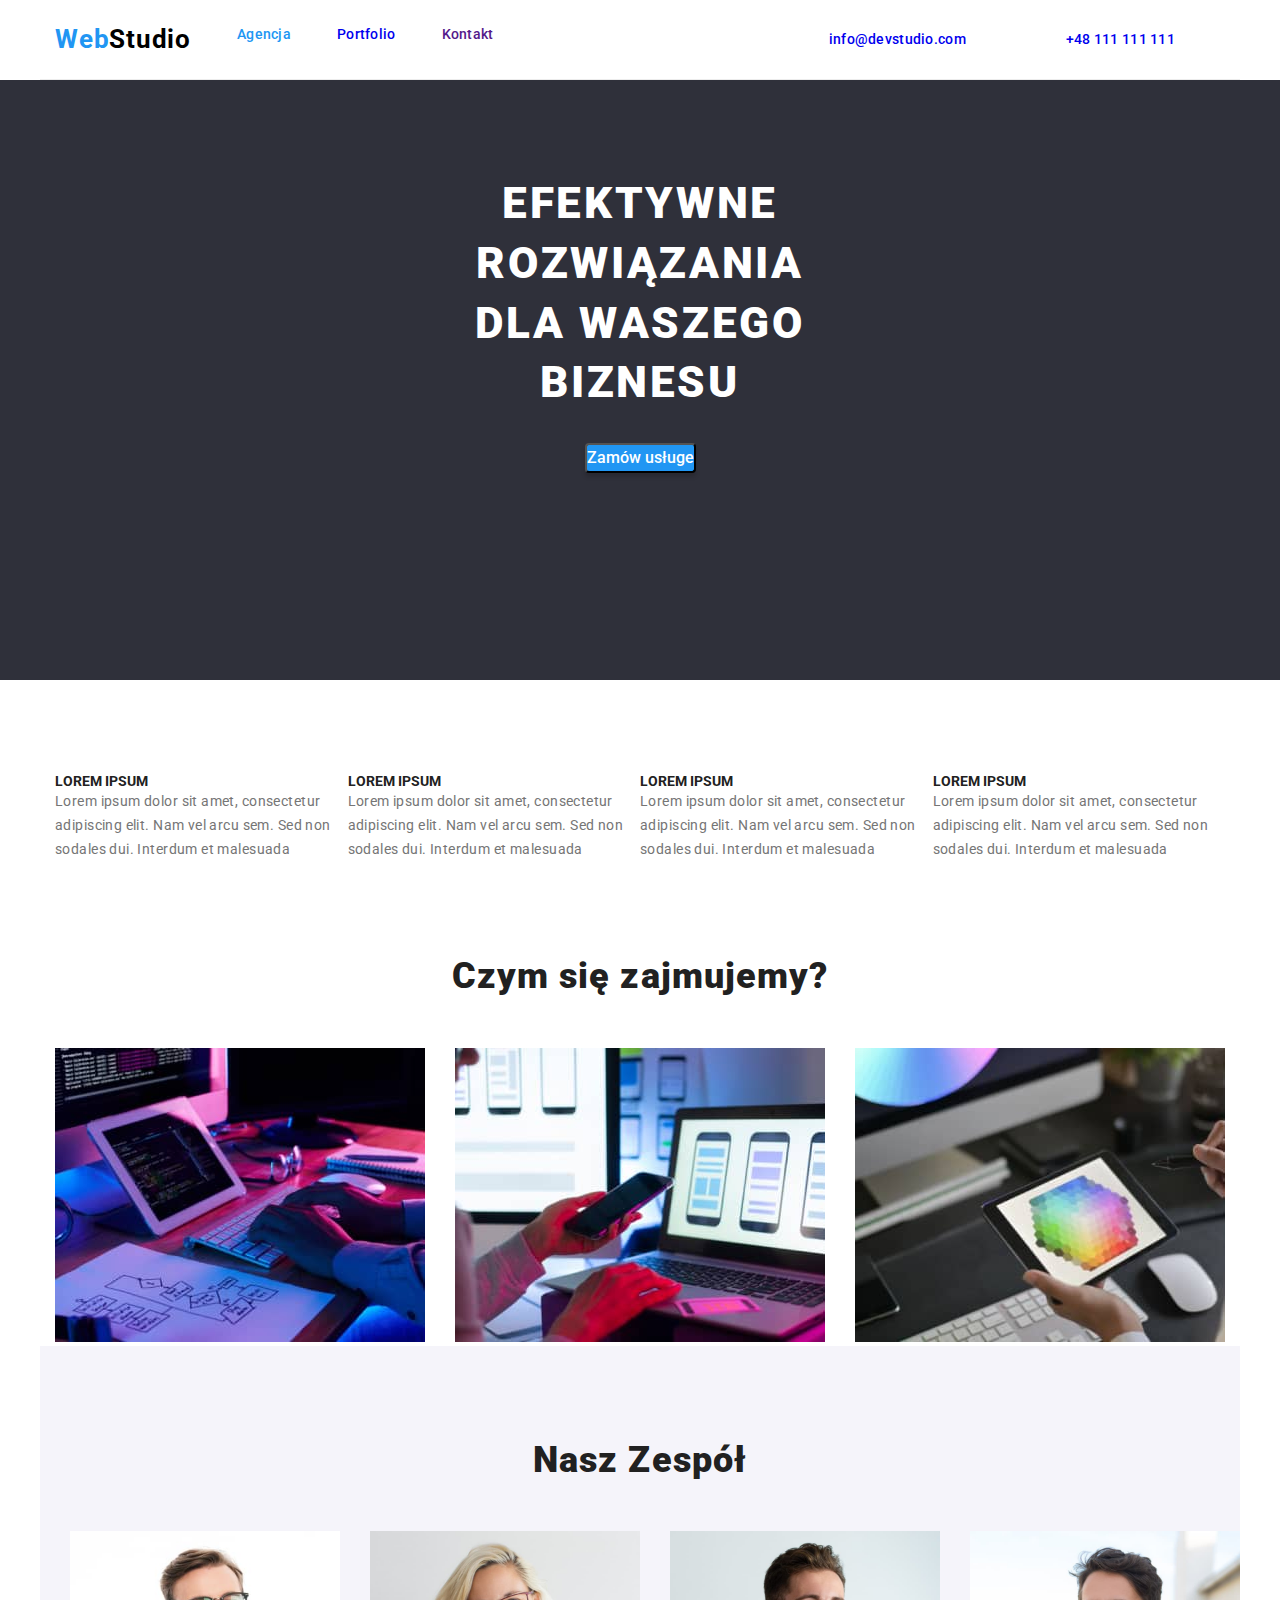
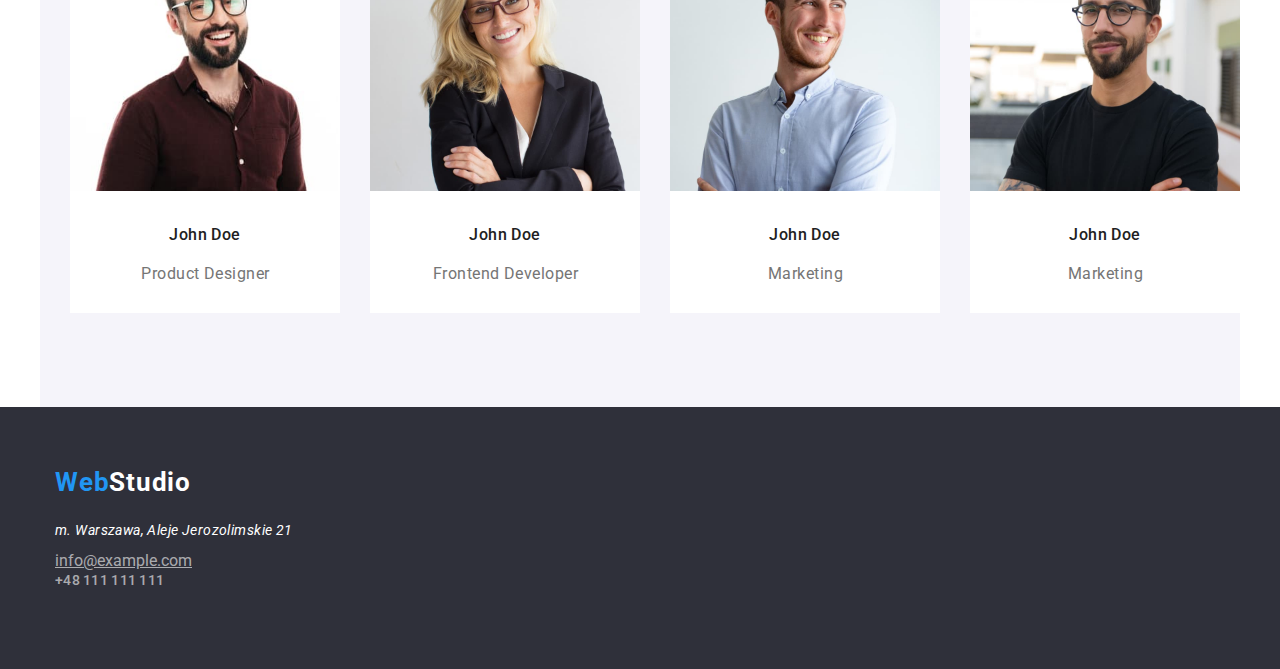
==== index.html @ 79564c48 "I corrected mistakes" ====
<!DOCTYPE html>
<html lang="en">
<head>
    <meta charset="UTF-8">
    <meta http-equiv="X-UA-Compatible" content="IE=edge">
    <meta name="viewport" content="width=device-width, initial-scale=1.0">

<link rel="preconnect" href="https://fonts.googleapis.com">
<link rel="preconnect" href="https://fonts.gstatic.com" crossorigin>
<link href="https://fonts.googleapis.com/css2?family=Raleway:wght@700&family=Roboto:wght@400;500;700;900&display=swap"
    rel="stylesheet">
    <link href="https://cdn.jsdelivr.net/npm/modern-normalize/modern-normalize.css">

    <title>Studio</title>
    <link rel="stylesheet" href="./styles/styles.css">
</head>

<body>

<header class="container header-box">
    <nav class="navigator">
        
        <ul class="header-list">
        <li><a class="logo" href="./index.html">Web<span class="logo-colour2">Studio</span></a></li>
        <li><a class="header-item current-side-item" href="">Agencja</a></li>
        <li><a class="header-item" href="./portfolio.html">Portfolio</a></li>
        <li><a class="header-item" href="">Kontakt</a></li>
        </ul>
    </nav>
    
    
    <div class="header-div">
        <a class="header-item" href="mailto:info@devstudio.com">info@devstudio.com</a>
        <a class="header-item" href="tel:+48111111111">+48 111 111 111</a>
    </div>
    
</header>


    <main>
        <section class="primary section">
            <div class="container diver">
            <h1 class="primary-item">EFEKTYWNE ROZWIĄZANIA DLA WASZEGO BIZNESU</h1>
            <button type="button" class="current-side-button">Zamów usługe</button>
            </div>
        </section>
        
        <ul class="container menu1 ">
            <li>
                <h4 class="fourth-header">LOREM IPSUM</h4>
                <p class="text">Lorem ipsum dolor sit amet, consectetur adipiscing elit. Nam vel arcu sem. Sed non sodales dui. Interdum et malesuada</p>
            </li>
            <li>
                <h4 class="fourth-header">LOREM IPSUM</h4>
                <p class="text">Lorem ipsum dolor sit amet, consectetur adipiscing elit. Nam vel arcu sem. Sed non sodales dui. Interdum et malesuada
                </p>
            </li>
            <li>
                <h4 class="fourth-header">LOREM IPSUM</h4>
                <p class="text">Lorem ipsum dolor sit amet, consectetur adipiscing elit. Nam vel arcu sem. Sed non sodales dui. Interdum et
                    malesuada
                </p>
            </li>
            <li>
                <h4 class="fourth-header">LOREM IPSUM</h4>
                <p class="text">Lorem ipsum dolor sit amet, consectetur adipiscing elit. Nam vel arcu sem. Sed non sodales dui. Interdum et
                    malesuada
                </p>
            </li>
        </ul>

    <section class="container section">
            <h2 class="header-secondary"><b>Czym się zajmujemy?</b></h2>
            
        <ul class="menu2">
            <li>
                <figure>
                <img src="./images/img1.jpg"
                 alt="Praca programisty na komputerze"
                 width="370"
                 height="294"
                 >
                </figure>
            </li>
            
            <li>
                <figure>
                <img src="./images/img2.jpg"
                alt="Praca programisty na telefonie "
                width="370"
                height="294"
                >
                </figure>
            </li>

            <li>
                <figure>
                <img src="./images/img3.jpg"
                alt="Praca programisty na tablecie"
                width="370"
                height="294"
                >
                </figure>
            </li>
        </ul>
    </section>

    <section class="container section section-secondary">
        <h2 class="header-secondary "><b>Nasz Zespół</b></h2>
        
        <ul class="menu3 container">
            <li class="card">
                <img src="./images/box1.jpg"
                    alt="Mężczyzna w okularach"
                    width="270"
                    height="260"
                    >
                    <h3 class="header-third">John Doe</h3>
                    <p class="span-item">Product Designer</p>
            </li>

            <li class="card">
                
                    <img src="./images/box2.jpg"
                    alt="Pani w okularach"
                    width="270"
                    height="260"
                    >
                    <h3 class="header-third">John Doe</h3>
                
                <p class="span-item">Frontend Developer</p>
            </li>


            <li class="card">
                
                    <img src="./images/box3.jpg" 
                    alt="Mężczyzna w okularach" 
                    width="270" 
                    height="260">
                    <h3 class="header-third">John Doe</h3>
                    <p class="span-item">Marketing</p>
            </li>

            <li class="card">
                <img src="./images/box4.jpg" 
                alt="Mężczyzna w okularach" 
                width="270" 
                height="260">
                <h3 class="header-third">John Doe</h3>
                <p class="span-item">Marketing</p>
            </li>
            
                
        </ul>
    </section>
    </main>
    
    
<footer  class="footer-primary">
    <div class="container footer-logo">
        
        <a class="logo" href="http://127.0.0.1:5500/index.html">Web<span class="logo-colour">Studio</span></a>
        <address class="adress-item">m. Warszawa, Aleje Jerozolimskie 21</address>
    
    <ul class="footer-list">
        <li><a class="footer-list-item contacts" href="mailto:info@example.com">info@example.com</a></li>
        <li><a class="footer-list-item contacts header-item" href="tel:+48111111 111">+48 111 111 111</a></li>
    </ul>
    </div>
</footer>

</body>
</html>
---- styles/styles.css ----
*,
*::after,
*::before {
    margin: 0;
    padding: 0;
    box-sizing: border-box;
}


body {
    font-family: 'Raleway',
sans-serif;
font-family: 'Roboto',
sans-serif;
color: #212121;
background: #FFFFFF
}



.header-item {
    font-weight: 500;
        font-size: 14px;
        line-height: 1.15;
        letter-spacing: 0.02em;
        text-decoration-line: none;
        padding-top: 32px;
        padding-bottom: 32px;
        padding-right: 371px;
        
        

        
}
.header-item:hover {
    color: #2196F3;

}



.logo-colour {
    color: #ffffff;
}
.logo-colour2 {
    color:#000000;
}
.logo:hover {
    color: #2196F3;
}


.current-side-item {
    color: #2196F3;
    text-decoration-line: none;
}

.list-button {
    background: #F5F4FA;
    font-weight: 500;
        font-size: 16px;
        line-height: 1.6;
        /* text-align: center; */
        letter-spacing: 0.03em;
        font-family: inherit;
        background: #F5F4FA;
            border-radius: 4px;
            margin: 0 8px;
}
.list-button:hover {
background: #2196F3;
}
.list-button:focus {
    background: #2196F3;
}

.current-side-button {
    background: #2196F3;
    color: #FFFFFF;
    cursor: pointer;
    font-weight: 500;
        font-size: 16px;
        line-height: 1.6;
        font-family: inherit;
        border-radius: 4px;
        box-shadow: 0px 4px 4px rgba(0, 0, 0, 0.15);
        align-items: center;
      
}

.logo:focus {
    color: #2196F3;
}

.header-item:focus {
    color: #2196F3;

}

.header-list {
    display:flex;
    list-style: none;
    justify-content: center;
    /* padding-right:46px;
    padding-bottom: 32px;
    padding-top:32px;
     */

}



.adress-item {
        font-size: 14px;
        line-height: 1.71;
        letter-spacing: 0.03em;
        color: #FFFFFF;
        padding:20px 0 9px 0;
        
}
.footer-item:hover {
    color: #2196F3;
}
.footer-item:focus {
    color: #2196F3;
}

.contacts {
    color: rgba(255, 255, 255, 0.6);
}



.primary-item {
    font-weight: 900;
        font-size: 44px;
        line-height: 1.36;
        letter-spacing: 0.06em;
        color: #FFFFFF;
        text-align:center;
}
.primary {  
    background: #2F303A;
    height: 600px;
    padding-left: 452px;
    padding-right: 452px;
    padding-top:200px;
    padding-bottom:200px;
    margin-bottom: 94px;
    
}

.fourth-header {
    font-weight: 700;
        font-size: 14px;
        line-height: 1.14;
        color: #212121;
}

.header-secondary {
    font-weight: 700;
        font-size: 36px;
        line-height: 1.16;
        letter-spacing: 0.03em;
        color: #212121;
        margin: 0 auto;
        text-align: center;
        margin-bottom:50px;
}
.text {
    font-size: 14px;
        line-height: 1.71;
        letter-spacing: 0.03em;
        color: #757575;
}

.header-third {
    font-weight: 500;
        font-size: 16px;
        line-height: 1.19;
        letter-spacing: 0.03em;
        color: #212121;
        margin: 0 auto;
            text-align: center;
            padding:30px 99px 10px 99px;
}

.span-item {
    font-size: 16px;
        line-height: 1.19;
        letter-spacing: 0.03em;
        color: #757575;
        margin:0 auto;
        text-align: center;
        padding:10px 61px 30px 62px;
        
}

.header-third-portfolio {
    font-weight: 700;
        font-size: 18px;
        line-height: 2;
        letter-spacing: 0.06em;
        color: #212121;
        padding:20px 24px 4px 24px;
}

.span-item-2 {
    font-size: 16px;
        line-height: 1.87;
        letter-spacing: 0.03em;
        color: #757575;
        padding:4px 24px 20px 24px;
}

.footer-primary {
    background: #2F303A;
}


.logo {
    font-weight: 700;
    font-size: 26px;
    line-height: 1.2;
    letter-spacing: 0.03em;
    text-decoration-line: none;
    color: #2196F3;
        /* padding-left:215px;
        padding-right:93px;
        padding-top:24px;
        padding-bottom: 25px; */

}

.header-box {
    height:80px;
    display: flex;
    flex-direction:row;
    align-items:center;
    justify-content:space-between ;
    border-bottom: 1px solid #ECECEC;
   
}

.diver {
    display: flex;
        flex-direction: column;
        gap: 30px;
}
.navigator a {
    padding-right:46px;
  
}
.navigator {
    display:flex;
    align-items: center;
    
}

.section-secondary {
    background: #F5F4FA;
}




.header-div {
    display:flex;
    justify-content: flex-end;
    
}

.header-div a {
    padding:50px;
}

.container {
    width:1200px;
    align-items: center;
    max-width:100%;
    padding: 0 15px;
    margin: 0 auto;
    list-style: none;
   
}

.menu1 {
    display:flex;
    list-style: none;
    
}

.menu2 {
    display:flex;
    list-style: none;
    justify-content: center;
    gap:30px;
}

.menu3 {
    display:flex;
    list-style: none;
    gap:30px;
}


.card {
    background-color: #ffffff;
    margin-bottom: 94px;
}
.footer-list {
    list-style: none;
    padding-bottom:60px;
}
.footer-list-item {
    padding-top:9px;
    padding-bottom: 9px;
    
}


.section {
    /* padding-bottom: 94px; */
    padding-top: 94px;
    
}
.footer-logo {
    padding-top: 60px;
    padding-bottom: 20px;
}

.buttons-list {
    display:flex;
    list-style:none;
    justify-content: center;
  
    
}

.portfolio-list {
    list-style: none;
    display:flex;
    gap:30px;
    flex-wrap: wrap;
    margin-bottom: 50px;
}
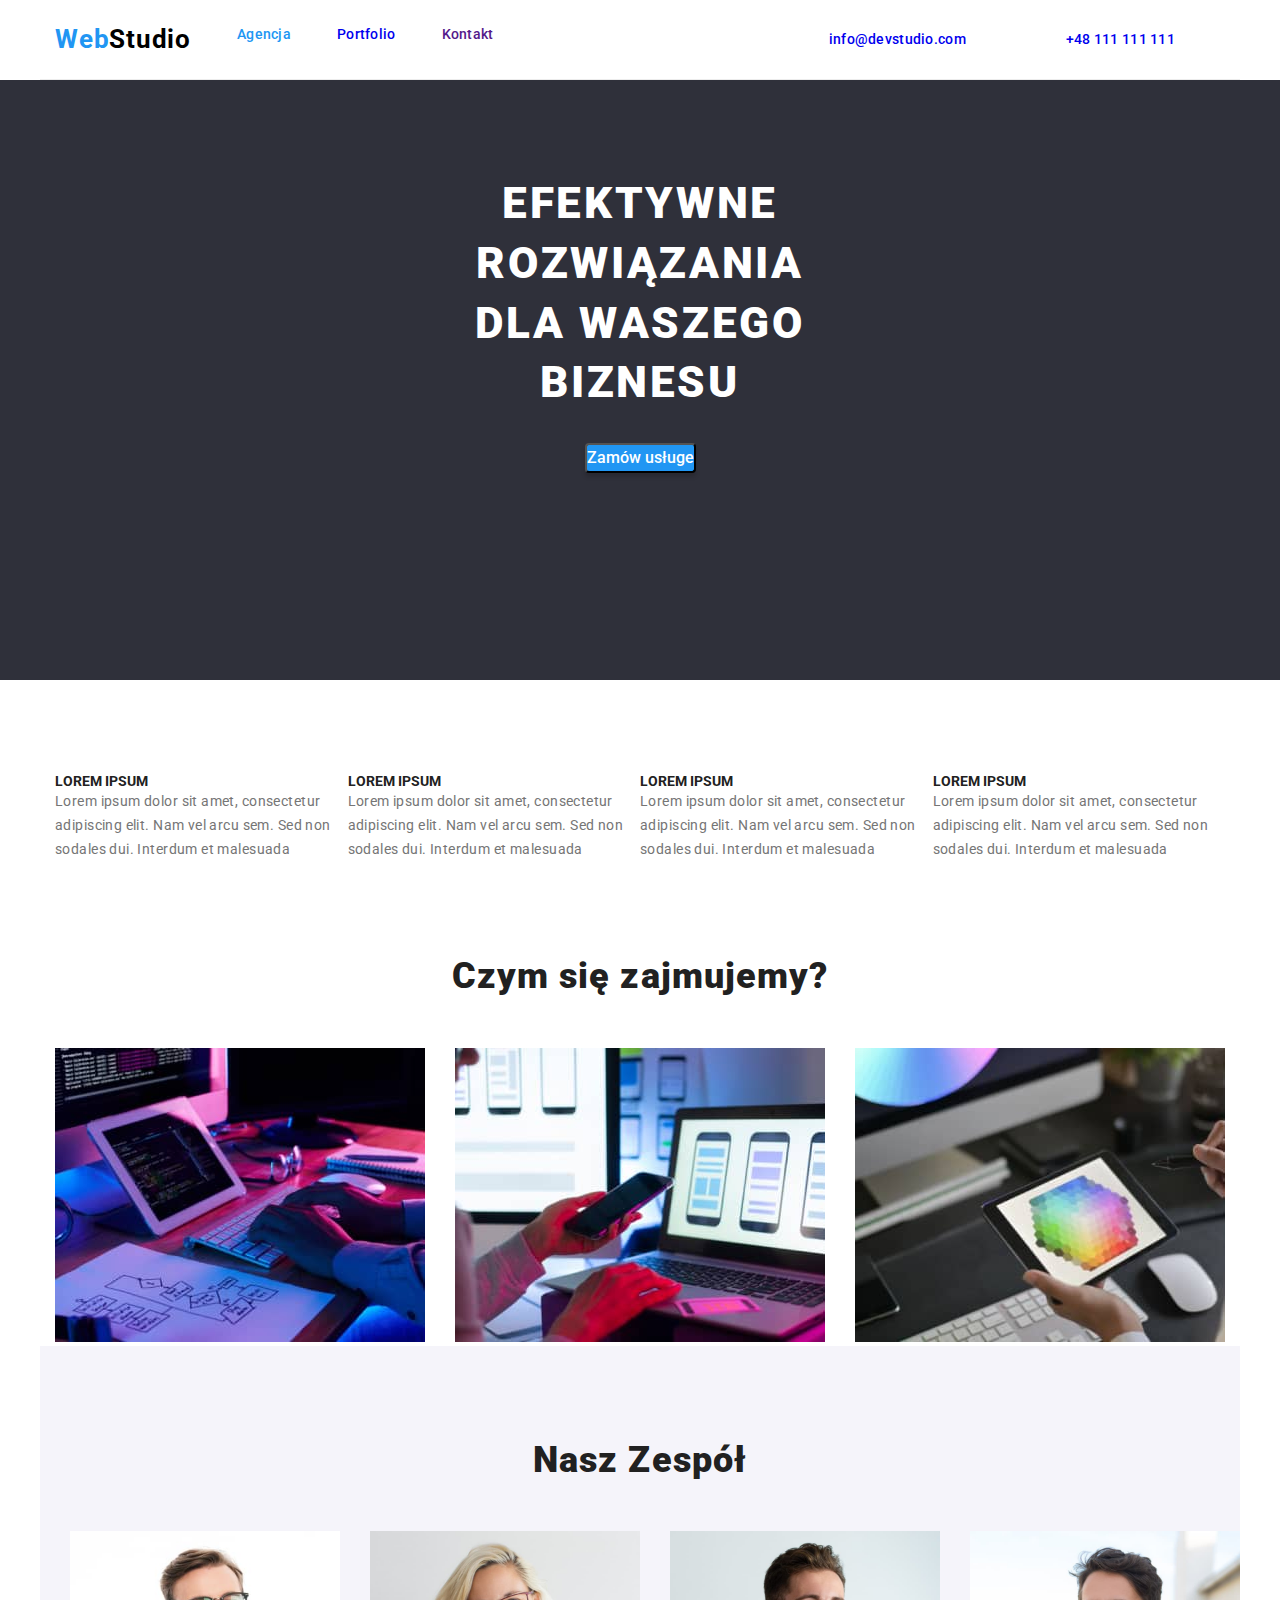
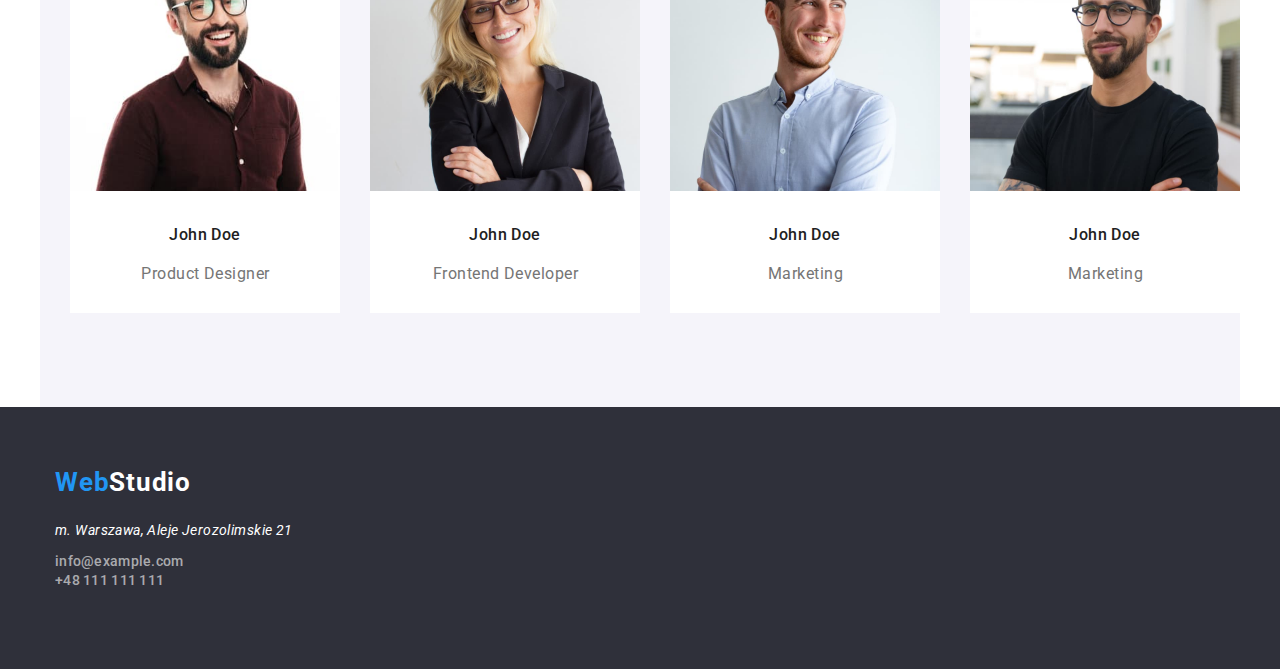
==== commit ffefa297: "Corrected" ====
--- a/index.html
+++ b/index.html
@@ -164,7 +164,7 @@
         <address class="adress-item">m. Warszawa, Aleje Jerozolimskie 21</address>
     
     <ul class="footer-list">
-        <li><a class="footer-list-item contacts" href="mailto:info@example.com">info@example.com</a></li>
+        <li><a class="footer-list-item contacts header-item" href="mailto:info@example.com">info@example.com</a></li>
         <li><a class="footer-list-item contacts header-item" href="tel:+48111111 111">+48 111 111 111</a></li>
     </ul>
     </div>
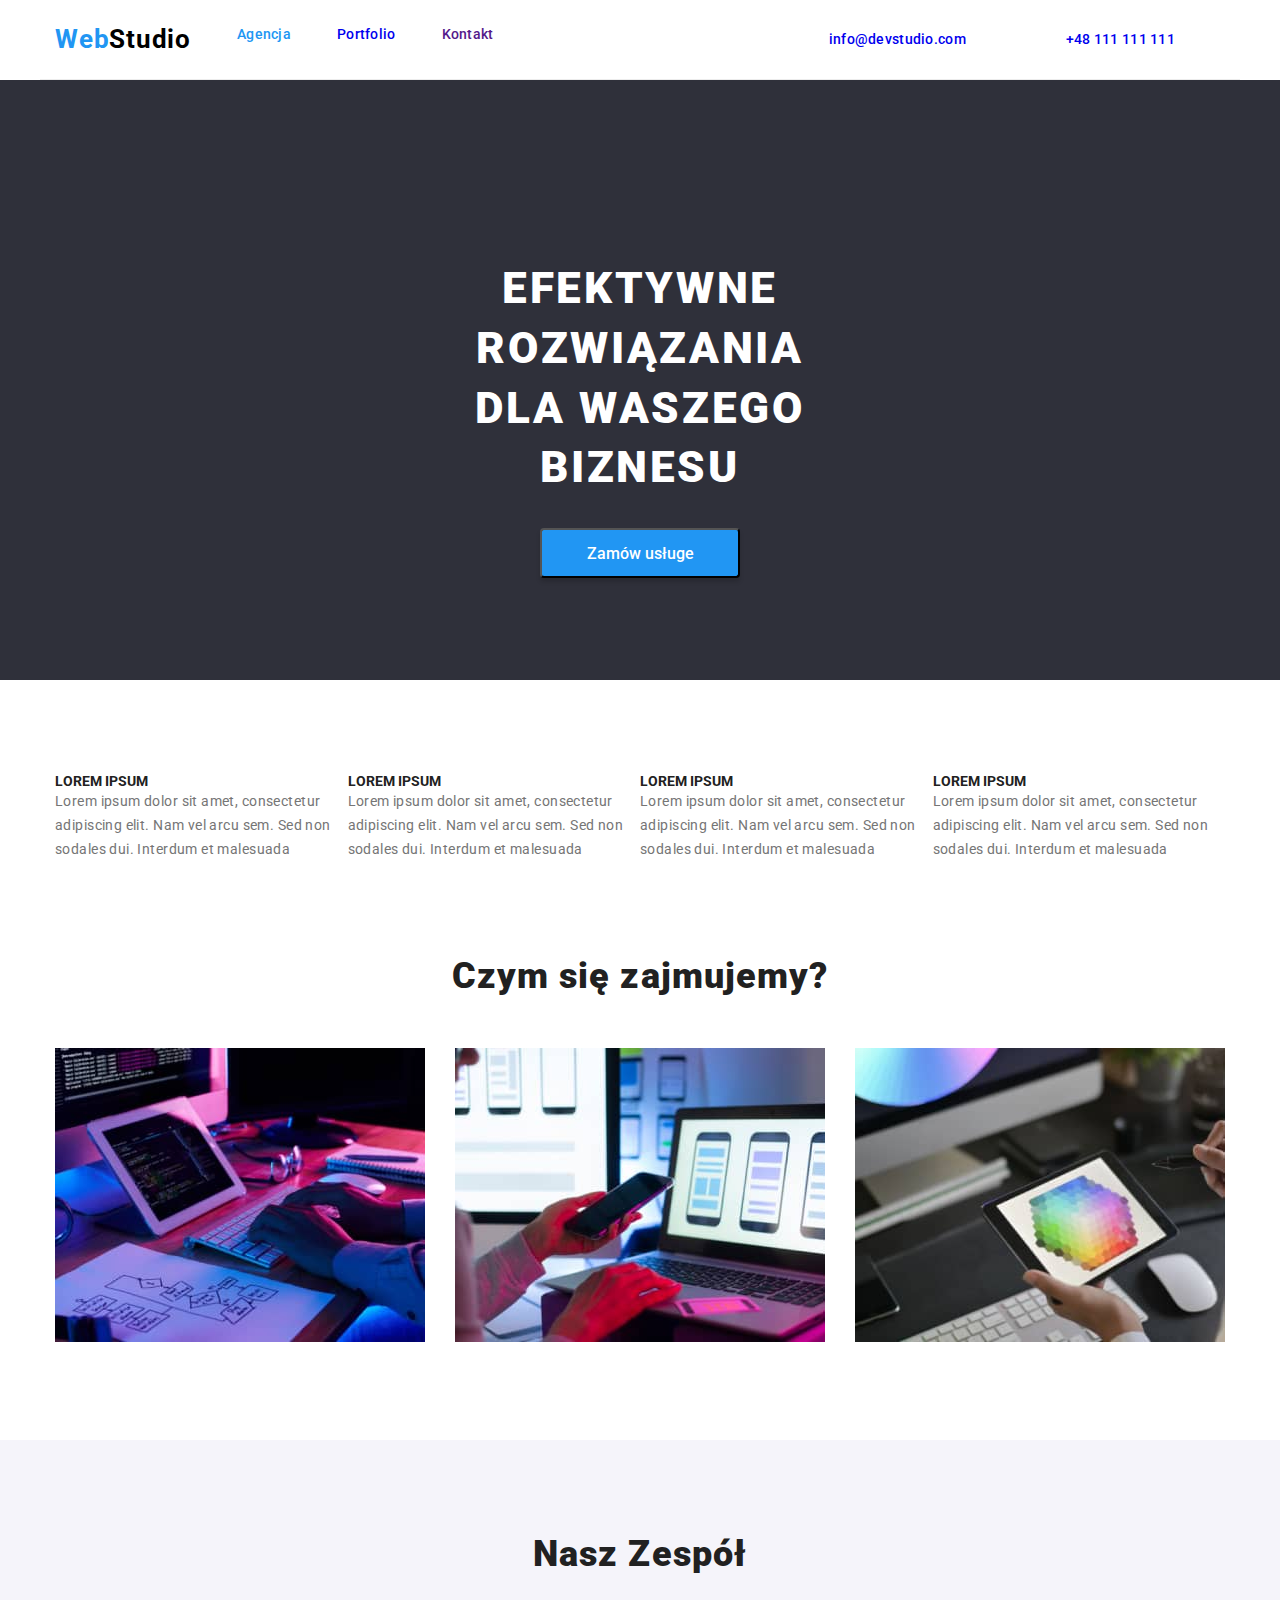
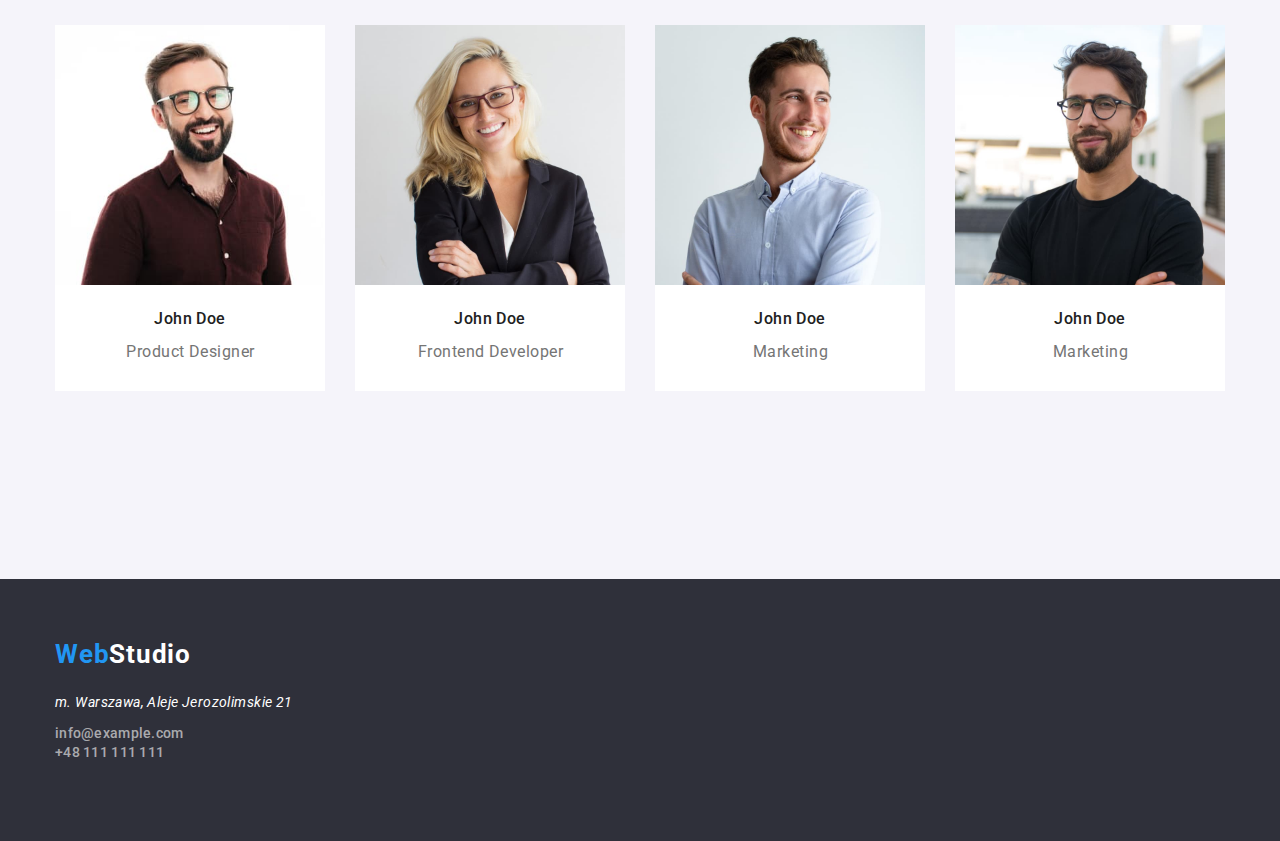
==== commit 9e5dbb55: "again for check... :D" ====
--- a/index.html
+++ b/index.html
@@ -4,15 +4,15 @@
     <meta charset="UTF-8">
     <meta http-equiv="X-UA-Compatible" content="IE=edge">
     <meta name="viewport" content="width=device-width, initial-scale=1.0">
+    <link rel="stylesheet" href="./styles/styles.css">
 
 <link rel="preconnect" href="https://fonts.googleapis.com">
 <link rel="preconnect" href="https://fonts.gstatic.com" crossorigin>
 <link href="https://fonts.googleapis.com/css2?family=Raleway:wght@700&family=Roboto:wght@400;500;700;900&display=swap"
-    rel="stylesheet">
-    <link href="https://cdn.jsdelivr.net/npm/modern-normalize/modern-normalize.css">
+rel="stylesheet">
+    <!-- <link rel="stylesheet" href="https://cdn.jsdelivr.net/npm/modern-normalize/modern-normalize.css"> -->
 
     <title>Studio</title>
-    <link rel="stylesheet" href="./styles/styles.css">
 </head>
 
 <body>
@@ -21,7 +21,7 @@
     <nav class="navigator">
         
         <ul class="header-list">
-        <li><a class="logo" href="./index.html">Web<span class="logo-colour2">Studio</span></a></li>
+        <li><a class="logo header-item" href="./index.html">Web<span class="logo-colour2">Studio</span></a></li>
         <li><a class="header-item current-side-item" href="">Agencja</a></li>
         <li><a class="header-item" href="./portfolio.html">Portfolio</a></li>
         <li><a class="header-item" href="">Kontakt</a></li>
@@ -37,11 +37,12 @@
 </header>
 
 
+
     <main>
         <section class="primary section">
-            <div class="container diver">
-            <h1 class="primary-item">EFEKTYWNE ROZWIĄZANIA DLA WASZEGO BIZNESU</h1>
-            <button type="button" class="current-side-button">Zamów usługe</button>
+                <div class="container diver">
+            <h1 class="primary-item">EFEKTYWNE ROZWIĄZANIA<br> DLA WASZEGO BIZNESU</h1>
+            <button type="button" class="current-side-button first-button">Zamów usługe</button>
             </div>
         </section>
         
@@ -105,10 +106,11 @@
         </ul>
     </section>
 
-    <section class="container section section-secondary">
+    <section class=" section section-secondary">
+        <div class="diver-two container">
         <h2 class="header-secondary "><b>Nasz Zespół</b></h2>
         
-        <ul class="menu3 container">
+        <ul class="menu3">
             <li class="card">
                 <img src="./images/box1.jpg"
                     alt="Mężczyzna w okularach"
@@ -150,9 +152,8 @@
                 <h3 class="header-third">John Doe</h3>
                 <p class="span-item">Marketing</p>
             </li>
-            
-                
-        </ul>
+            </ul>
+            </div>
     </section>
     </main>
     
--- a/styles/styles.css
+++ b/styles/styles.css
@@ -20,6 +20,7 @@
 
 .header-item {
     font-weight: 500;
+    font-family: 'Roboto';
         font-size: 14px;
         line-height: 1.15;
         letter-spacing: 0.02em;
@@ -28,10 +29,10 @@
         padding-bottom: 32px;
         padding-right: 371px;
         
-        
-
-        
-}
+}
+
+
+
 .header-item:hover {
     color: #2196F3;
 
@@ -62,10 +63,14 @@
         line-height: 1.6;
         /* text-align: center; */
         letter-spacing: 0.03em;
-        font-family: inherit;
+        font-family: 'Roboto';
         background: #F5F4FA;
             border-radius: 4px;
             margin: 0 8px;
+            width: 121px;
+                height: 38px;
+                border-style:none;
+                cursor:pointer;
 }
 .list-button:hover {
 background: #2196F3;
@@ -75,7 +80,7 @@
 }
 
 .current-side-button {
-    background: #2196F3;
+    /* background: #2196F3; */
     color: #FFFFFF;
     cursor: pointer;
     font-weight: 500;
@@ -88,6 +93,13 @@
       
 }
 
+.first-button {
+    width: 200px;
+        height: 50px;
+        background: #2196F3;
+        
+}
+
 .logo:focus {
     color: #2196F3;
 }
@@ -138,6 +150,9 @@
         letter-spacing: 0.06em;
         color: #FFFFFF;
         text-align:center;
+        padding-top: 85px;
+        
+
 }
 .primary {  
     background: #2F303A;
@@ -182,7 +197,7 @@
         color: #212121;
         margin: 0 auto;
             text-align: center;
-            padding:30px 99px 10px 99px;
+            padding:20px 20px 4px 20px;
 }
 
 .span-item {
@@ -202,7 +217,7 @@
         line-height: 2;
         letter-spacing: 0.06em;
         color: #212121;
-        padding:20px 24px 4px 24px;
+        padding:20px 20px 4px 20px;
 }
 
 .span-item-2 {
@@ -246,6 +261,8 @@
     display: flex;
         flex-direction: column;
         gap: 30px;
+        
+        
 }
 .navigator a {
     padding-right:46px;
@@ -253,15 +270,19 @@
 }
 .navigator {
     display:flex;
-    align-items: center;
+    
+    justify-content: center;
     
 }
 
 .section-secondary {
     background: #F5F4FA;
-}
-
-
+    width:100%;
+}
+
+.diver-two {
+    background-color:#F5F4FA;;
+}
 
 
 .header-div {
@@ -320,7 +341,7 @@
 
 
 .section {
-    /* padding-bottom: 94px; */
+    padding-bottom: 94px;
     padding-top: 94px;
     
 }
